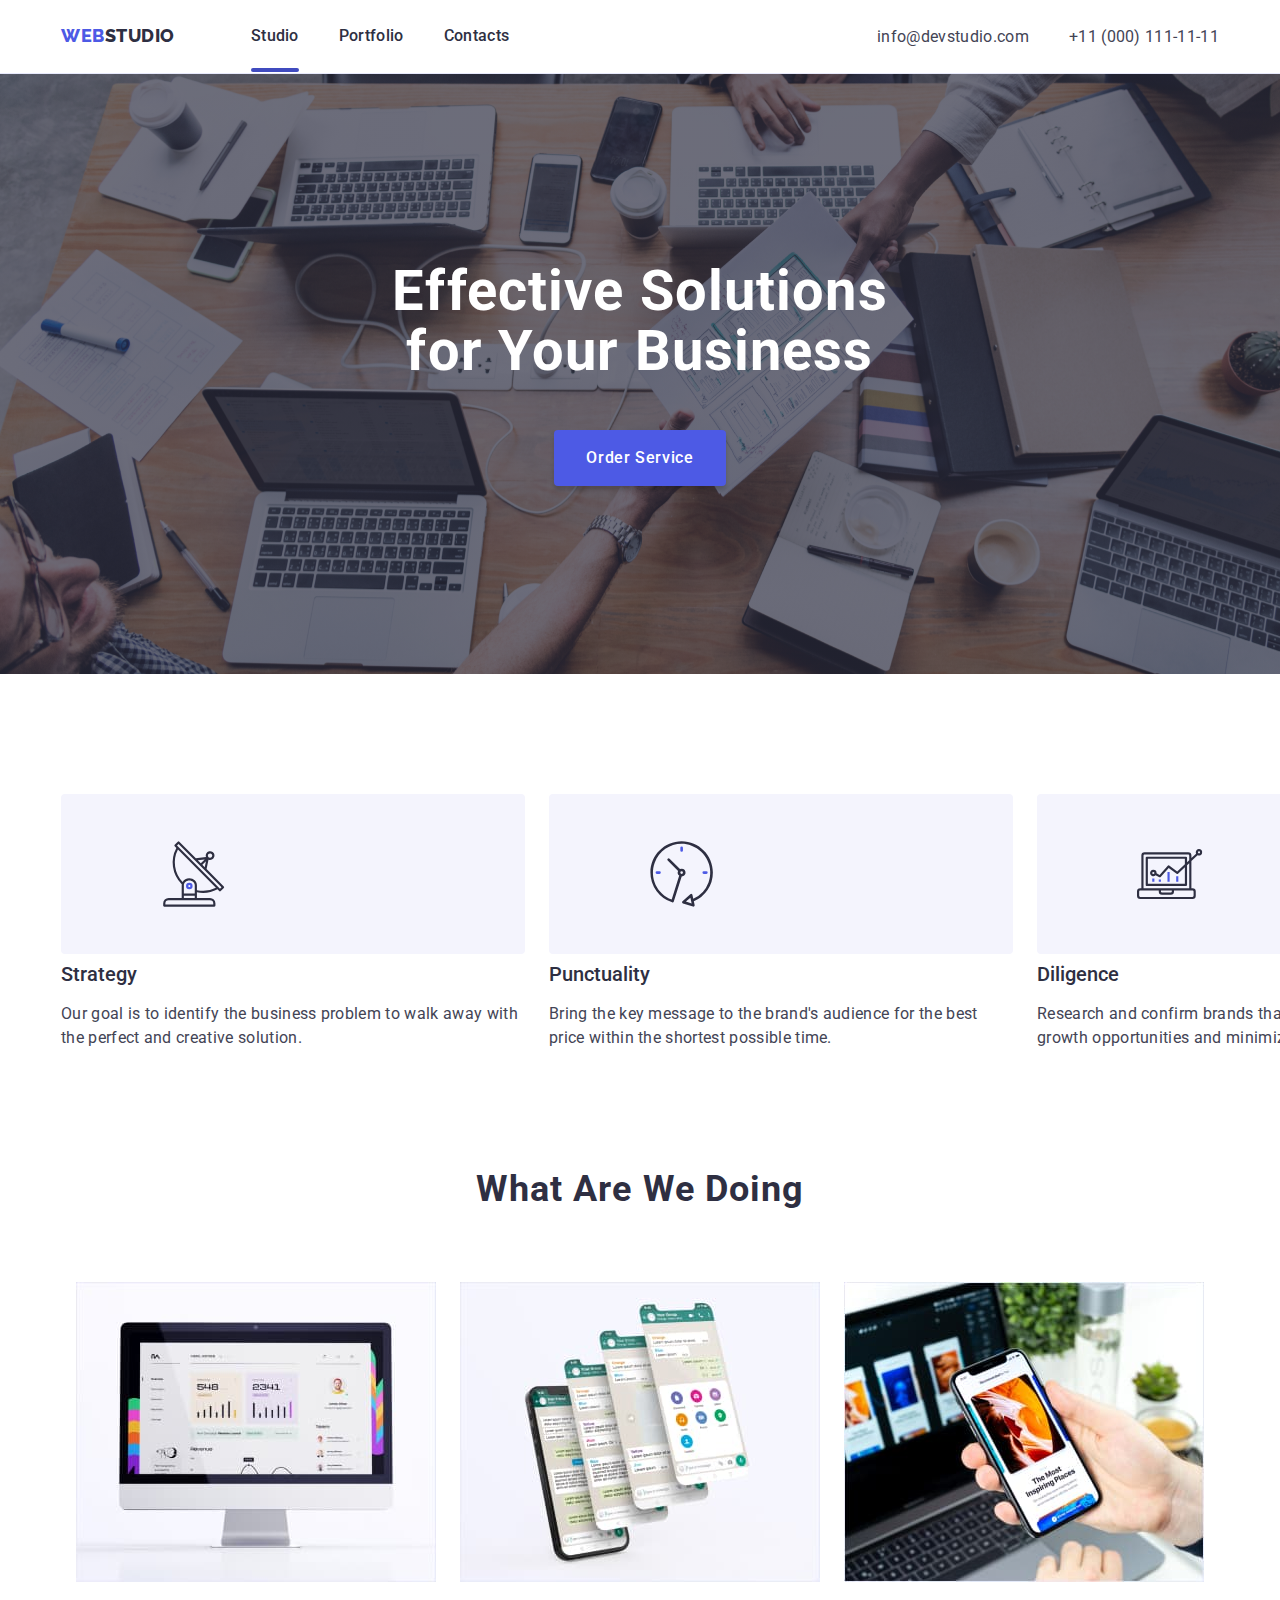
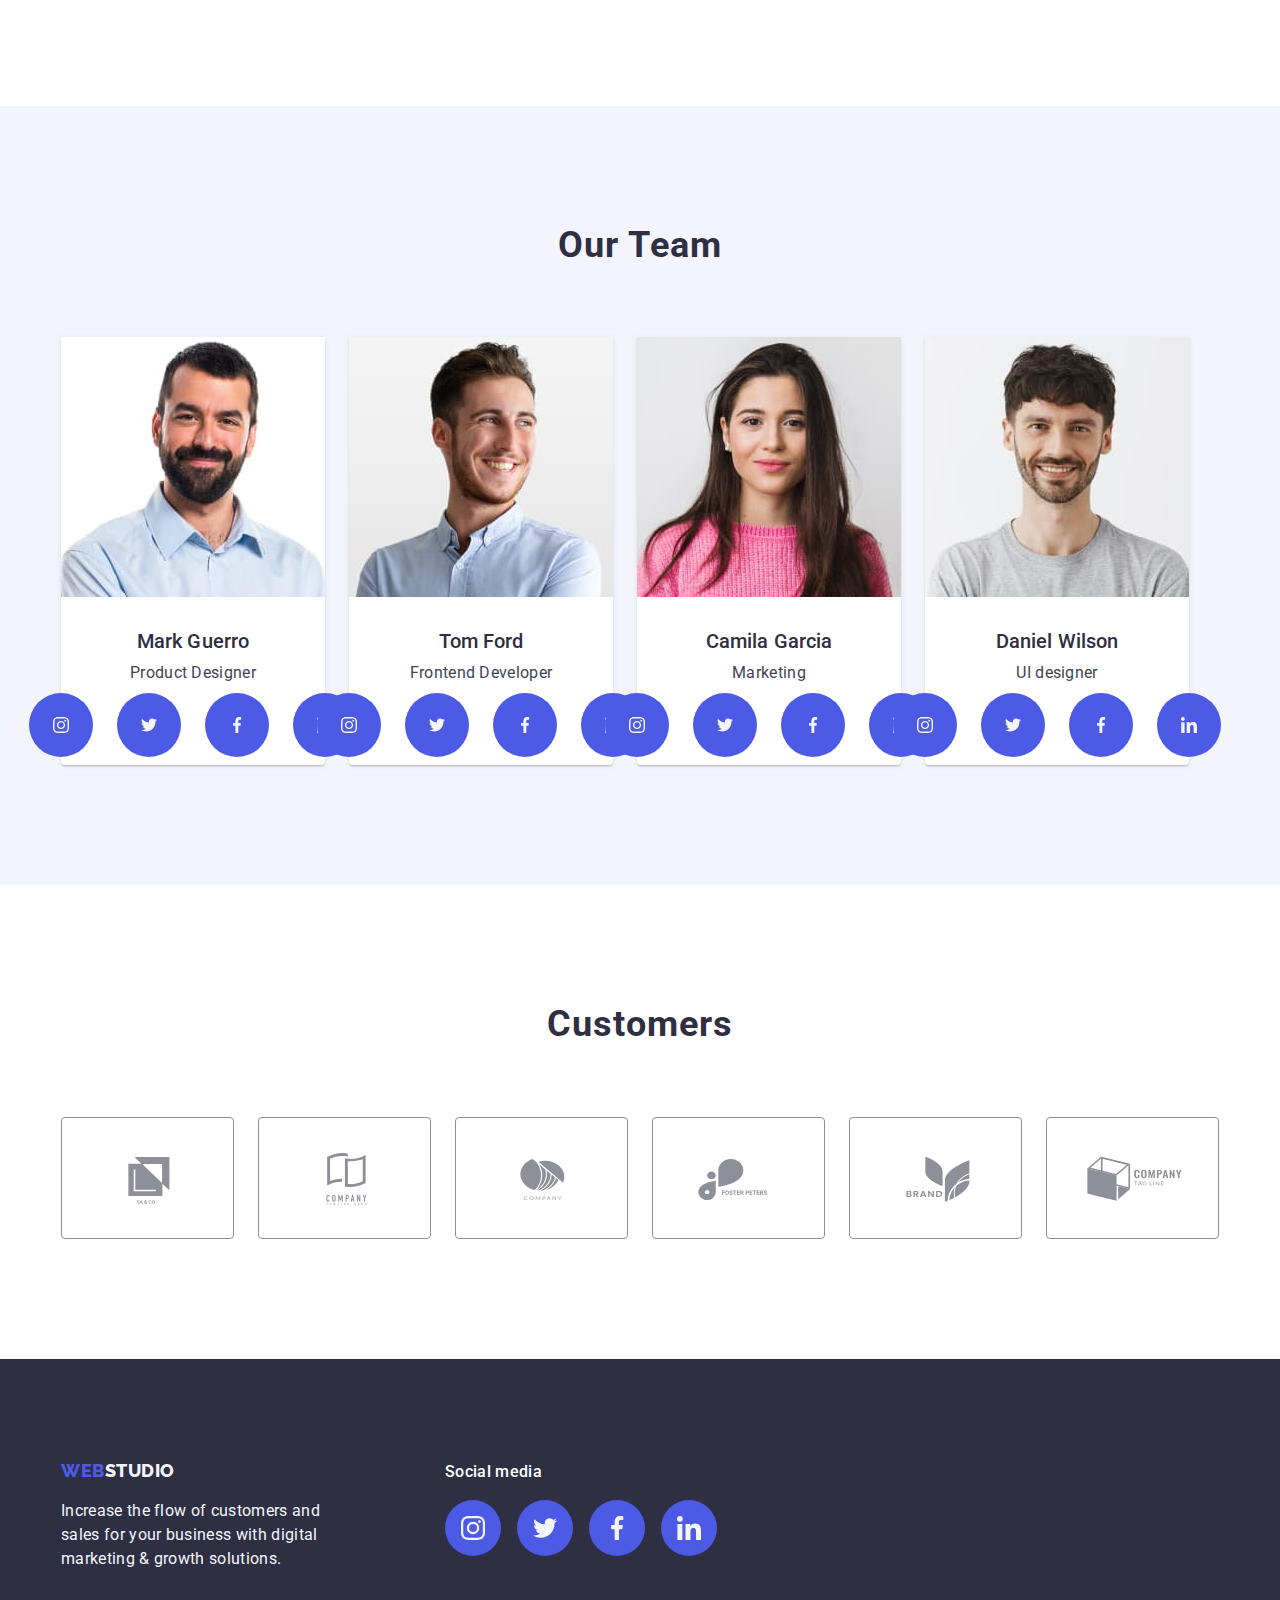
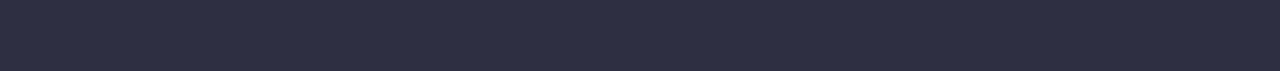
==== index.html @ bbf500c1 "HW5" ====
<!DOCTYPE html>
<html lang="en">

<head>
    <meta charset="UTF-8">
    <meta name="viewport" content="width=device-width, initial-scale=1.0">
    <title>Web Studio</title>
    
    <link rel="preconnect" href="https://fonts.googleapis.com" />
    <link rel="preconnect" href="https://fonts.gstatic.com" crossorigin />
    <link
        href="https://fonts.googleapis.com/css2?family=Raleway:wght@700&family=Roboto:wght@400;500;700;900&display=swap"
        rel="stylesheet" />
    <link rel="stylesheet" href="https://cdnjs.cloudflare.com/ajax/libs/modern-normalize/2.0.0/modern-normalize.min.css"
            integrity="sha512-4xo8blKMVCiXpTaLzQSLSw3KFOVPWhm/TRtuPVc4WG6kUgjH6J03IBuG7JZPkcWMxJ5huwaBpOpnwYElP/m6wg=="
            crossorigin="anonymous" referrerpolicy="no-referrer" />
    <link rel="stylesheet" href="CSS/styles.css" />
        </head>

<body>
    <header class="header">
        <div class="topline container">
            <nav class="menu">
                <a  class="logo_web" href="index.html"><span>Web</span><span class="logo_studio">Studio</span></a>
                <ul class="menu-nav list">
                    <li><a class="menu-nav_studio" href="index.html">Studio</a></li>
                    <li><a href="portfolio.html">Portfolio</a></li>
                    <li><a href="#">Contacts</a></li>
                </ul>
            </nav>
            <ul class="contact list">
                <li><a class="button" href="mailto:info@devstudio.com">info@devstudio.com</a></li>
                <li><a class="button call" href="tel:+11(000)1111111">+11 (000) 111-11-11</a></li>
            </ul>
        </div>
    </header>
<main>
<!--hero -->
    <section class="hero hero_section">
        <div class="container">
            <h1>Effective Solutions<br>for Your Business</h1>
            <button data-modal-open class="hero_button" type="button" data-toggle="modal" >Order Service</button>
        </div>
    </section>
<!-- SECTION 1-->
    <section class="section">
        <div class="container">
            <ul class="virtues list">
                <li class="virtues_div">
                    <svg class="virtues_icon" width="64" height="64"><use href="./images/icons.svg#icon-antenna-1" width="65.32"></use></svg>
                    <h3>Strategy</h3>
                    <p>Our goal is to identify the business problem to walk away with the perfect and creative solution.</p>
                </li>
                <li class="virtues_div">
                    <svg class="virtues_icon" width="64" height="64"><use href="./images/icons.svg#icon-clock-1" width="65.32"></use></svg>
                    <h3>Punctuality</h3>
                    <p>Bring the key message to the brand's audience for the best price within the shortest possible time.</p>
                </li>
                <li class="virtues_div">
                    <svg class="virtues_icon" width="64" height="64"><use href="./images/icons.svg#icon-diagram-1" width="65.32"></use></svg>
                    <h3>Diligence</h3>
                    <p>Research and confirm brands that present the strongest digital growth opportunities and minimize risk.</p>
                </li>
                <li class="virtues_div">
                    <svg class="virtues_icon" width="64" height="64"><use href="./images/icons.svg#icon-astronaut-1" width="65.32"></use></svg>
                    <h3>Technologies</h3>
                    <p>Design practice focused on digital experiences. We bring forth a deep passion for problem-solving.</p>
                </li>
            </ul>
        </div>
    </section>
<!-- what are we doing -->
    <section class="section reduced-margin">
        <div class="section2 container">
            <h2>What Are We Doing</h2>
            <ul class="about list">
                <li><img src="./images/what-we-do/img-1.jpg" alt="website-design" width="360" height="300"/></li>
                <li><img src="./images/what-we-do/img-2.jpg" alt="application-layers" width="360" height="300"></li>
                <li><img src="./images/what-we-do/img-3.jpg" alt="responsive-design" width="360" height="300"></li>
            </ul>
        </div>
    </section>

<!-- OUR TEAM -->
    <section class="our-team section">
        <div class="container">
            <h2>Our Team</h2>
            <ul class="our-team_figures list">
                <li>
                    <figure class="our-team_card"><img src="./images/our-team/mark-guerrero.jpg" alt="a-professional" width="264" height="260">
            
                        <figcaption class="our-team_card-content">
                            <h3>Mark Guerro</h3>
                            <p>Product Designer</p>
                            <ul class="our-team_social list">
                                <li><div  tabindex="0" class="icon_div"><svg class="icon_self"><use href="./images/icons.svg#icon-instagram-2" width="16"></use></svg></div></li>
                                <li><div  tabindex="0" class="icon_div"><svg class="icon_self"><use href="./images/icons.svg#icon-twitter-1" width="16"></use></svg></div></li>
                                <li><div  tabindex="0" class="icon_div"><svg class="icon_self"><use href="./images/icons.svg#icon-facebook-1" width="16"></use></svg></div></li>
                                <li><div  tabindex="0" class="icon_div"><svg class="icon_self"><use href="./images/icons.svg#icon-linkedin-1" width="16"></use></svg></div></li>
                            </ul>
                        </figcaption>
                    </figure>
                </li>
                <li>
                    <figure class="our-team_card">
                        <img src="./images/our-team/tom-ford.jpg" alt="smiling-teambuddy" width="264" height="260">
            
                        <figcaption class="our-team_card-content">
                            <h3>Tom Ford</h3>
                            <p>Frontend Developer</p>
                            <ul class="our-team_social list">
                                <li><div tabindex="0" class="icon_div"><svg class="icon_self"><use href="./images/icons.svg#icon-instagram-2" width="16"></use></svg></div></li>
                                <li><div tabindex="0" class="icon_div"><svg class="icon_self"><use href="./images/icons.svg#icon-twitter-1" width="16"></use></svg></div></li>
                                <li><div tabindex="0" class="icon_div"><svg class="icon_self"><use href="./images/icons.svg#icon-facebook-1" width="16"></use></svg></div></li>
                                <li><div tabindex="0" class="icon_div"><svg class="icon_self"><use href="./images/icons.svg#icon-linkedin-1" width="16"></use></svg></div></li>
                            </ul>
                        </figcaption>
                    </figure>
                </li>
                <li>
                    <figure class="our-team_card">
                        <img src="./images/our-team/camila-garcia.jpg" alt="pink-sweater-marketing-face" width="264" height="260">
            
                        <figcaption class="our-team_card-content">
                            <h3>Camila Garcia</h3>
                            <p>Marketing</p>
                            <ul class="our-team_social list">
                                <li><div  tabindex="0" class="icon_div"><svg class="icon_self"><use href="./images/icons.svg#icon-instagram-2" width="16"></use></svg></div></li>
                                <li><div  tabindex="0" class="icon_div"><svg class="icon_self"><use href="./images/icons.svg#icon-twitter-1" width="16"></use></svg></div></li>
                                <li><div  tabindex="0" class="icon_div"><svg class="icon_self"><use href="./images/icons.svg#icon-facebook-1" width="16"></use></svg></div></li>
                                <li><div  tabindex="0" class="icon_div"><svg class="icon_self"><use href="./images/icons.svg#icon-linkedin-1" width="16"></use></svg></div></li>
                            </ul>
                        </figcaption>
                    </figure>
                </li>
                <li>
                    <figure class="our-team_card">
                        <img src="./images/our-team/daniel-wilson.jpg" alt="casual-friendly-looking-guy" width="264" height="260">
            
                        <figcaption class="our-team_card-content">
                            <h3>Daniel Wilson</h3>
                            <p>UI designer</p>
                            <ul class="our-team_social list">
                                <li><div  tabindex="0" class="icon_div"><svg class="icon_self"><use href="./images/icons.svg#icon-instagram-2" width="16"></use></svg></div></li>
                                <li><div  tabindex="0" class="icon_div"><svg class="icon_self"><use href="./images/icons.svg#icon-twitter-1" width="16"></use></svg></div></li>
                                <li><div  tabindex="0" class="icon_div"><svg class="icon_self"><use href="./images/icons.svg#icon-facebook-1" width="16"></use></svg></div></li>
                                <li><div  tabindex="0" class="icon_div"><svg class="icon_self"><use href="./images/icons.svg#icon-linkedin-1" width="16"></use></svg></div></li>
                            </ul>
                        </figcaption>
                    </figure>
                </li>
            </ul>
        </div>
    </section>
    <section class="customers section">
        <div class="container">
            <h2>Customers</h2>
            <div class="customers_div" >
                
                    <div tabindex="0" class="client_div">
                        <svg class="client_icon" width="104" height="56">
                            <use href="./images/icons.svg#icon-logo1"></use>
                        </svg>
                    </div>
               
                    <div tabindex="0" class="client_div">
                        <svg class="client_icon" width="104" height="56">
                            <use href="./images/icons.svg#icon-logo2"></use>
                        </svg>
                    </div>
                
                    <div tabindex="0" class="client_div">
                        <svg class="client_icon" width="104" height="56">
                            <use href="./images/icons.svg#icon-logo3"></use>
                        </svg>
                    </div>
                
                    <div tabindex="0" class="client_div">
                        <svg class="client_icon" width="104" height="56">
                            <use href="./images/icons.svg#icon-logo4"></use>
                        </svg>
                    </div>
                
               
                    <div tabindex="0" class="client_div">
                        <svg class="client_icon" width="104" height="56">
                            <use href="./images/icons.svg#icon-logo5"></use>
                        </svg>
                    </div>
               
                    <div tabindex="0" class="client_div">
                        <svg class="client_icon" width="104" height="56">
                            <use href="./images/icons.svg#icon-logo6"></use>
                        </svg>
                    </div>
                
            </div>
        </div>
    </section>
</main>

    <footer class="footer">
        <div class="container">
            <div class="motto">
                <a class="logo_web" href="index.html"><span>Web</span><span class="logo_studio">Studio</span></a>
                <p class="footer_text">Increase the flow of customers and sales for your business with digital marketing & growth solutions.</p>
            </div>
            <div class="footer_social_div">
                <p>Social media</p>
                <ul class="footer_social list">
                    <li tabindex="0"><div class="footer_icon_div"><svg class="footer_icon_self"><use href="./images/icons.svg#icon-instagram-2" width="24"></use></svg></div></li>
                    <li tabindex="0"><div class="footer_icon_div"><svg class="footer_icon_self"><use href="./images/icons.svg#icon-twitter-1" width="24"></use></svg></div></li>
                    <li tabindex="0"> <div class="footer_icon_div"><svg class="footer_icon_self"><use href="./images/icons.svg#icon-facebook-1" width="24"></use></svg></div></li>
                    <li tabindex="0"><div class="footer_icon_div"><svg class="footer_icon_self"><use href="./images/icons.svg#icon-linkedin-1" width="24"></use></svg></div></li>
                </ul>
            </div>
        </div>
    </footer>

<!-- MODAL 
    <div data-modal class="backdrop is-hidden">
        ------------------->
<div data-modal class="backdrop is-hidden">
    <div class="modal">
        <button data-modal-close type="button" class="modal_close_button" tabindex="0">
            <svg class="close-black-18dp">
                <use href="./images/icons.svg#close-black-18dp"></use>
            </svg>
        </button>
    </div>
</div>


<script src="./js/modal.js"></script>
</body>
</html>
---- CSS/styles.css ----
:root {
  --primary-brand: #4d5ae5;
  --pressed-state: #404bbf;
  --dark: #2e2f42;
  --success: #31d0aa;
  --text: #434455;
  --subtle-text: #8e8f99;
  --accent: #e7e9fc;
  --light: #f4f4fd;
  --modal-overlay: #2e2f4266;
  --hero-background: #2e2f42b2;
  --white-background: #ffffff;
  --modal-background: #fcfcfc;
}

/* MARGIN RESEST --------------------------------------------------------- */
*,
*::before,
*::after {
  margin: 0;
  padding: 0;
}

body {
  font-family: "Roboto", sans-serif;
  color: var(--text);
}

header {
  border-bottom: var(--accent) 1px solid;
}

p {
  font-size: 16px;
  line-height: 1.5;
  letter-spacing: 0.02em;
  color: var(--text);
}

h2 {
  font-size: 36px;
  font-weight: 700;
  line-height: 1.1;
  letter-spacing: 0.03em;
  text-align: center;
  color: var(--dark);
}

h3 {
  font-size: 20px;
  font-weight: 500;
  line-height: 1.2;
  letter-spacing: 0.04px;
  color: var(--dark);
}

/* AUXILIARY CLASSES --------------------------------------------------------- */

.container {
  max-width: 1158px;
  margin: 0 auto;
  padding: 0 15px 0 15px;
}

.section {
  padding-top: 120px;
  padding-bottom: 120px;
}

.hero_section {
  padding-top: 188px;
  padding-bottom: 188px;
}

.list {
  list-style: none;
}

.button {
  display: inline-flex;
  text-decoration: none;
  cursor: pointer;
  font-family: "Roboto";
}

.button:hover,
.button:focus {
  color: var(--pressed-state);
  transition-duration: 250ms, 0s;
  transition-timing-function: cubic-bezier(0.4, 0, 0.2, 1);
}

/* MENU --------------------------------------------------------- */

.topline {
  display: flex;
  align-items: baseline;
  justify-content: space-between;
  padding: 24px 0;
  flex-wrap: nowrap;
}

/* TOPLINE --------------------------------------------------------- */

.logo_web,
.logo_studio {
  text-decoration: none;
  color: var(--primary-brand);
  font-family: "Raleway";
  text-transform: uppercase;
  font-weight: 800;
  font-size: 18px;
  line-height: 1.2;
  letter-spacing: 0.03em;
}

.logo_studio {
  color: var(--dark);
  margin-right: 76px;
}

.menu {
  display: flex;
  align-items: center;
}

.menu-nav {
  display: flex;
  gap: 40px;
  margin-right: 332px;
}

.contact {
  display: flex;
  gap: 40px;
  align-items: center;
}

/* NAVBAR --------------------------------------------------------- */

.contact a {
  font-family: inherit;
  line-height: 1.5;
  letter-spacing: 0.02em;
  color: var(--text);
}

.contact a:is(:hover, :focus) {
  color: var(--pressed-state);
  transition-duration: 250ms, 0s;
  transition-timing-function: cubic-bezier(0.4, 0, 0.2, 1);
}

.menu-nav a {
  text-decoration: none;
  cursor: pointer;
  font-family: inherit;
  font-size: 16px;
  font-style: normal;
  color: var(--dark);
  font-weight: 500;
  line-height: 1.5;
  letter-spacing: 0.02em;

  position: relative;
  display: flex;
  gap: 40px;
  align-items: center;
  justify-content: center;
}

.menu-nav a:is(:hover, :focus) {
  color: var(--pressed-state);
  transition-duration: 250ms, 0s;
  transition-timing-function: cubic-bezier(0.4, 0, 0.2, 1);
}

.menu-nav_studio::after {
  content: "";
  display: block;
  width: 100%;
  height: 4px;
  border-radius: 2px;
  top: 44px;

  position: absolute;
  background-color: var(--pressed-state);
}

.menu-nav_portfolio::after {
  content: "";
  display: block;
  width: 100%;
  height: 4px;
  border-radius: 2px;
  top: 44px;

  position: absolute;
  background-color: var(--pressed-state);
}

/* HERO --------------------------------------------------------- */

.hero {
  background-color: var(--dark);
  background-image: linear-gradient(
      rgba(46, 47, 66, 0.7),
      rgba(46, 47, 66, 0.7)
    ),
    url(../images/people-office\ 1.jpg);
  max-width: 1440px;
}

.hero .container {
  display: flex;
  flex-direction: column;
  align-items: center;
  gap: 48px;
}

.hero h1 {
  text-align: center;
  color: var(--white-background);
  font-size: 56px;
  font-style: normal;
  font-weight: 700;
  line-height: 1.07;
  letter-spacing: 1.12px;

  max-width: 496px;
}

.hero_button {
  text-decoration: none;
  cursor: pointer;
  font-family: "Roboto";
  background-color: var(--primary-brand);
  border: none;

  padding: 16px 32px;
  border-radius: 4px;
  box-shadow: 0px 4px 4px 0px rgba(0, 0, 0, 0.15);

  font-weight: 500;
  font-size: 16px;
  line-height: 1.5;
  letter-spacing: 0.04em;
  color: var(--white-background);
}

.hero_button:hover,
.hero_button:focus {
  background-color: var(--pressed-state);
  box-shadow: 0px 4px 4px 0px rgba(0, 0, 0, 0.15);
  transition-duration: 250ms, 0s;
  transition-timing-function: cubic-bezier(0.4, 0, 0.2, 1);
}

/* VIRTUES --------------------------------------------------------- */

.virtues {
  display: flex;
  gap: 24px;
  align-items: flex-start;
}

.virtues_div {
  display: flex;
  flex-direction: column;
  align-items: flex-start;
  justify-content: center;
  gap: 8px;
}

.virtues_icon {
  width: 264px;
  height: 112px;
  flex-shrink: 0;
  border-radius: 4px;
  background-color: var(--light);
  padding: 24px 100px;
}

.virtues p {
  margin-top: 8px;
  line-height: 1.5;
  letter-spacing: 0.02em;
}

/* WHAT ARE WE DOING --------------------------------------------------------- */

.reduced-margin {
  margin-top: -120px;
}

.section2 {
  display: flex;
  flex-direction: column;
  justify-content: center;
  align-items: center;
  gap: 72px;
}

.about {
  display: flex;
  gap: 24px;
}

/* OUR TEAM --------------------------------------------------------- */

.our-team {
  background-color: var(--light);
}

.our-team_figures {
  display: flex;
  gap: 24px;
  margin-top: 72px;
}

.our-team_card {
  display: flex;
  flex-direction: column;
  align-items: center;
  justify-content: space-between;
  background-color: var(--white-background);
  border-radius: 0px 0px 4px 4px;
  box-shadow: 0px 2px 1px 0px rgba(46, 47, 66, 0.08),
    0px 1px 1px 0px rgba(46, 47, 66, 0.16),
    0px 1px 6px 0px rgba(46, 47, 66, 0.08);
  width: 264px;
  height: 428px;
}

.our-team_card-content {
  display: flex;
  flex-direction: column;
  text-align: center;
  align-items: center;
  justify-content: center;
  gap: 8px;
  padding-top: 32px;
  padding-bottom: 32px;
}

.our-team_social {
  display: flex;
  justify-content: space-between;
  align-items: center;
  gap: 24px;
}

.icon_div {
  display: flex;
  justify-content: center;
  align-items: center;
  background: var(--primary-brand);
  width: 40px;
  height: 40px;
  border-radius: 50%;
  padding: 12px;
  fill: var(--light);
}

.icon_div:is(:hover, :focus) {
  background-color: var(--pressed-state);
  cursor: pointer;
  transition-duration: 250ms, 0s;
  transition-timing-function: cubic-bezier(0.4, 0, 0.2, 1);
}

.icon_self {
  width: 16px;
  height: 16px;
}

/* FOOTER --------------------------------------------------------- */

.footer {
  background-color: var(--dark);
}

.footer .container {
  display: flex;
  padding-top: 101.5px;
  padding-bottom: 100px;
  gap: 120px;
  align-items: flex-start;
}

.footer_text {
  color: var(--light);
  width: 264px;
  height: 72px;
  margin-top: 17.5px;
}

.footer .logo_studio {
  color: var(--light);
}

.footer_social_div {
  display: flex;
  flex-direction: column;
  gap: 16px;
}

.footer_social_div p {
  color: var(--white, #fff);
  font-style: normal;
  font-weight: 500;
}

.footer_social {
  display: flex;
  width: 208px;
  height: auto;
  gap: 16px;
}

.footer_icon_div {
  display: flex;
  justify-content: center;
  align-items: center;
  background: var(--primary-brand);
  width: 40px;
  height: 40px;
  border-radius: 50%;
  padding: 8px 8px 8px 8px;
  fill: var(--light);
}

.footer_icon_div:is(:hover, :focus) {
  background-color: var(--success);
  cursor: pointer;
  transition-duration: 250ms, 0s;
  transition-timing-function: cubic-bezier(0.4, 0, 0.2, 1);
}

.footer_icon_self {
  width: 24px;
  height: 24px;
}

/* CUSTOMERS --------------------------------------------------------- */

.customers_div {
  display: flex;
  justify-content: space-between;
  margin-top: 72px;
  flex-wrap: nowrap;
  gap: 24px;
}

.client_div {
  display: flex;
  justify-content: center;
  width: 168px;
  height: 88px;
  border-radius: 4px;
  border: 1px solid var(--lightslate, #8e8f99);
  padding: 16px 32px;
}

.client_icon {
  align-self: center;
  fill: var(--subtle-text);
}

.client_icon:hover,
.client_icon:focus {
  fill: var(--pressed-state);
  transition-duration: 250ms, 0s;
  transition-timing-function: cubic-bezier(0.4, 0, 0.2, 1);
}

.client_div:hover,
.client_div:focus {
  fill: var(--pressed-state);
  border-color: var(--pressed-state);
  transition-duration: 250ms, 0s;
  transition-timing-function: cubic-bezier(0.4, 0, 0.2, 1);
}

/* PORTFOLIO --------------------------------------------------------- */

.filters {
  margin-top: -24px;
  display: flex;
  justify-content: center;
  gap: 24px;
  padding-bottom: 72px;
}

.filters button {
  background-color: var(--light);
  border: 1px;
  border-color: var(--accent);
  border-radius: 4px;

  color: var(--primary-brand);
  font-size: 16px;
  font-weight: 500;
  line-height: 1.5;
  letter-spacing: 0.04em;

  display: flex;
  padding: 12px 24px;
  justify-content: center;
  align-items: center;
}

.filters button:hover,
.filters button:focus {
  background-color: var(--pressed-state);
  box-shadow: 0px 4px 4px 0px rgba(0, 0, 0, 0.15);
  color: var(--white-background);
  transition-duration: 250ms, 0s;
  transition-timing-function: cubic-bezier(0.4, 0, 0.2, 1);
}

.gallery {
  margin-top: -24px;
  margin-bottom: -24px;
}

.gallery .list {
  display: flex;
  flex-direction: row;
  flex-wrap: wrap;
  gap: 24px;
}

.gallery img {
  display: block;
}

.gallery_card {
  margin-bottom: 24px;
  margin-top: 24px;
}

.gallery_card:is(:hover, :focus) {
  box-shadow: 0px 2px 1px 0px rgba(46, 47, 66, 0.08),
    0px 1px 1px 0px rgba(46, 47, 66, 0.16),
    0px 1px 6px 0px rgba(46, 47, 66, 0.08);
  transition-duration: 250ms, 0s;
  transition-timing-function: cubic-bezier(0.4, 0, 0.2, 1);
}

.gallery_card-content {
  display: flex;
  height: 120px;
  padding: 0px 16px;
  flex-direction: column;
  justify-content: center;
  align-items: flex-start;
  gap: 8px;

  border: 1px solid;
  border-color: var(--accent);
  border-top: none;
  background-color: var(--white-background);
}

.overlay-box {
  position: relative;
  margin: 0 auto;
  overflow: hidden;
}

.overlay {
  position: absolute;
  top: 0;
  left: 0;
  width: 100%;
  height: 100%;
  background: rgba(33, 150, 243, 0.9);
  padding-top: 40px;
  padding-bottom: 164px;
  padding-left: 32px;
  padding-right: 32px;

  transform: translatey(100%);
  transition: transform 250ms ease;
}

.overlay p {
  color: var(--light);
  font-weight: 400;
  font-size: 16px;
  line-height: 1.5;
}

.overlay-box:is(:hover, :focus) .overlay {
  transform: translatex(0);
  transition-duration: 250ms;
  transition-timing-function: cubic-bezier(0.4, 0, 0.2, 1);
}

/* MODAL  CLOSE BUTTON ---------------------------------------------- */

.close-black-18dp {
  width: 8px;
  height: 8px;
}

.close-black-18dp:is(:hover, :focus) {
  width: 8px;
  height: 8px;
}

.modal_close_button {
  display: flex;
  align-items: center;
  justify-content: center;
  border-radius: 50%;
  border-width: 1px;
  border-color: rgba(0, 0, 0, 0.1);
  background-color: var(--accent);
  width: 24px;
  height: 24px;
}

.modal_close_button:is(:hover, :focus) {
  background-color: var(--pressed-state);
  fill: var(--white-background);
  cursor: pointer;
  transition-duration: 250ms, 0s;
  transition-timing-function: cubic-bezier(0.4, 0, 0.2, 1);
}

/* MODAL ---------------------------------------------------------- */

.backdrop {
  position: fixed;
  top: 0;
  left: 0;
  right: 0;
  bottom: 0;
  background-color: rgba(0, 0, 0, 0.2);
  transition: visibility 2s linear, opacity 250ms cubic-bezier(0.4, 0, 0.2, 1);
}

.modal {
  position: absolute;
  top: 50%;
  left: 50%;
  transform: translate(-50%, -50%) scale(1);
  width: 408px;
  height: 584px;
  background: var(--white-background);
  padding: 24px;
  box-shadow: 0px 1px 3px rgba(0, 0, 0, 0.12), 0px 1px 1px rgba(0, 0, 0, 0.14),
    0px 2px 1px rgba(0, 0, 0, 0.2);
  border-radius: 4px;

  display: flex;
  align-items: flex-start;
  justify-content: right;
}

.is-hidden .modal {
  transform: translate(-50%, -50%) scale(0);
}

.is-hidden {
  pointer-events: none;
  visibility: hidden;
  opacity: 0;
  transition-property: visibility, opacity;
}
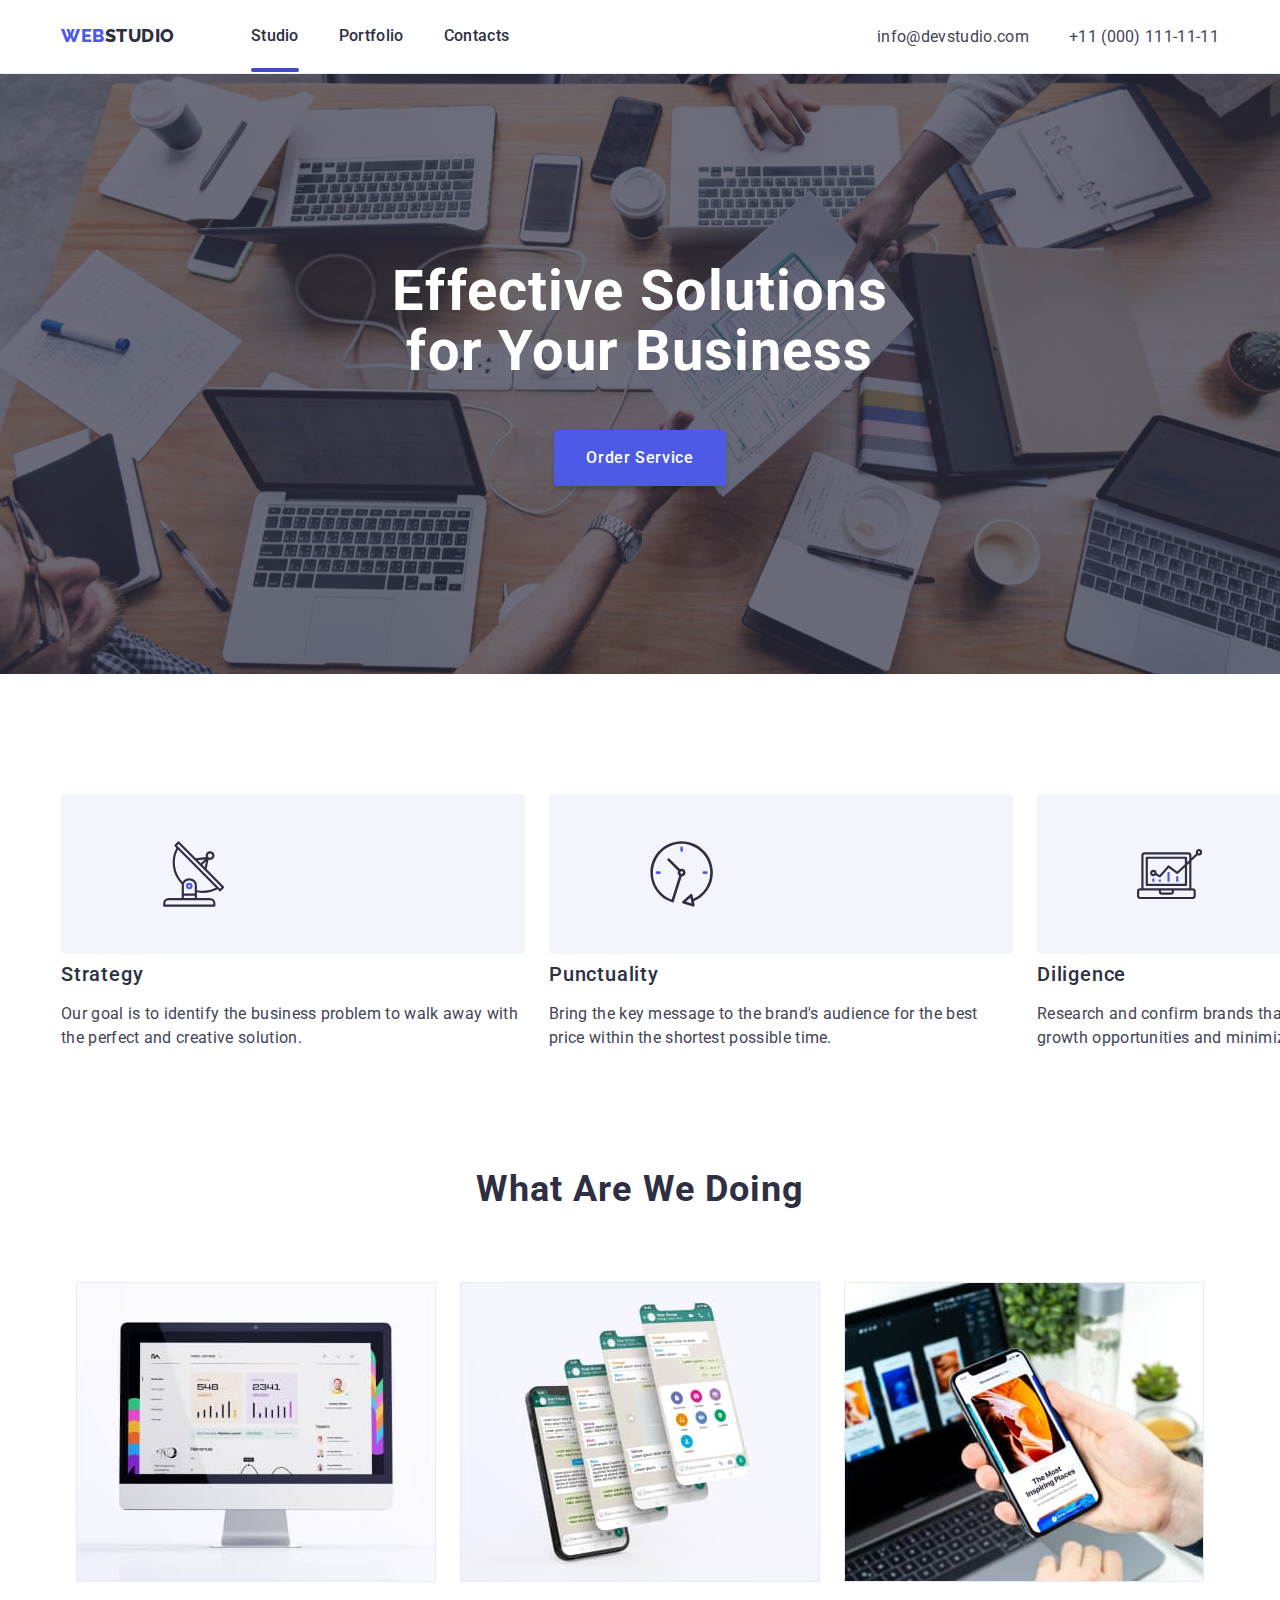
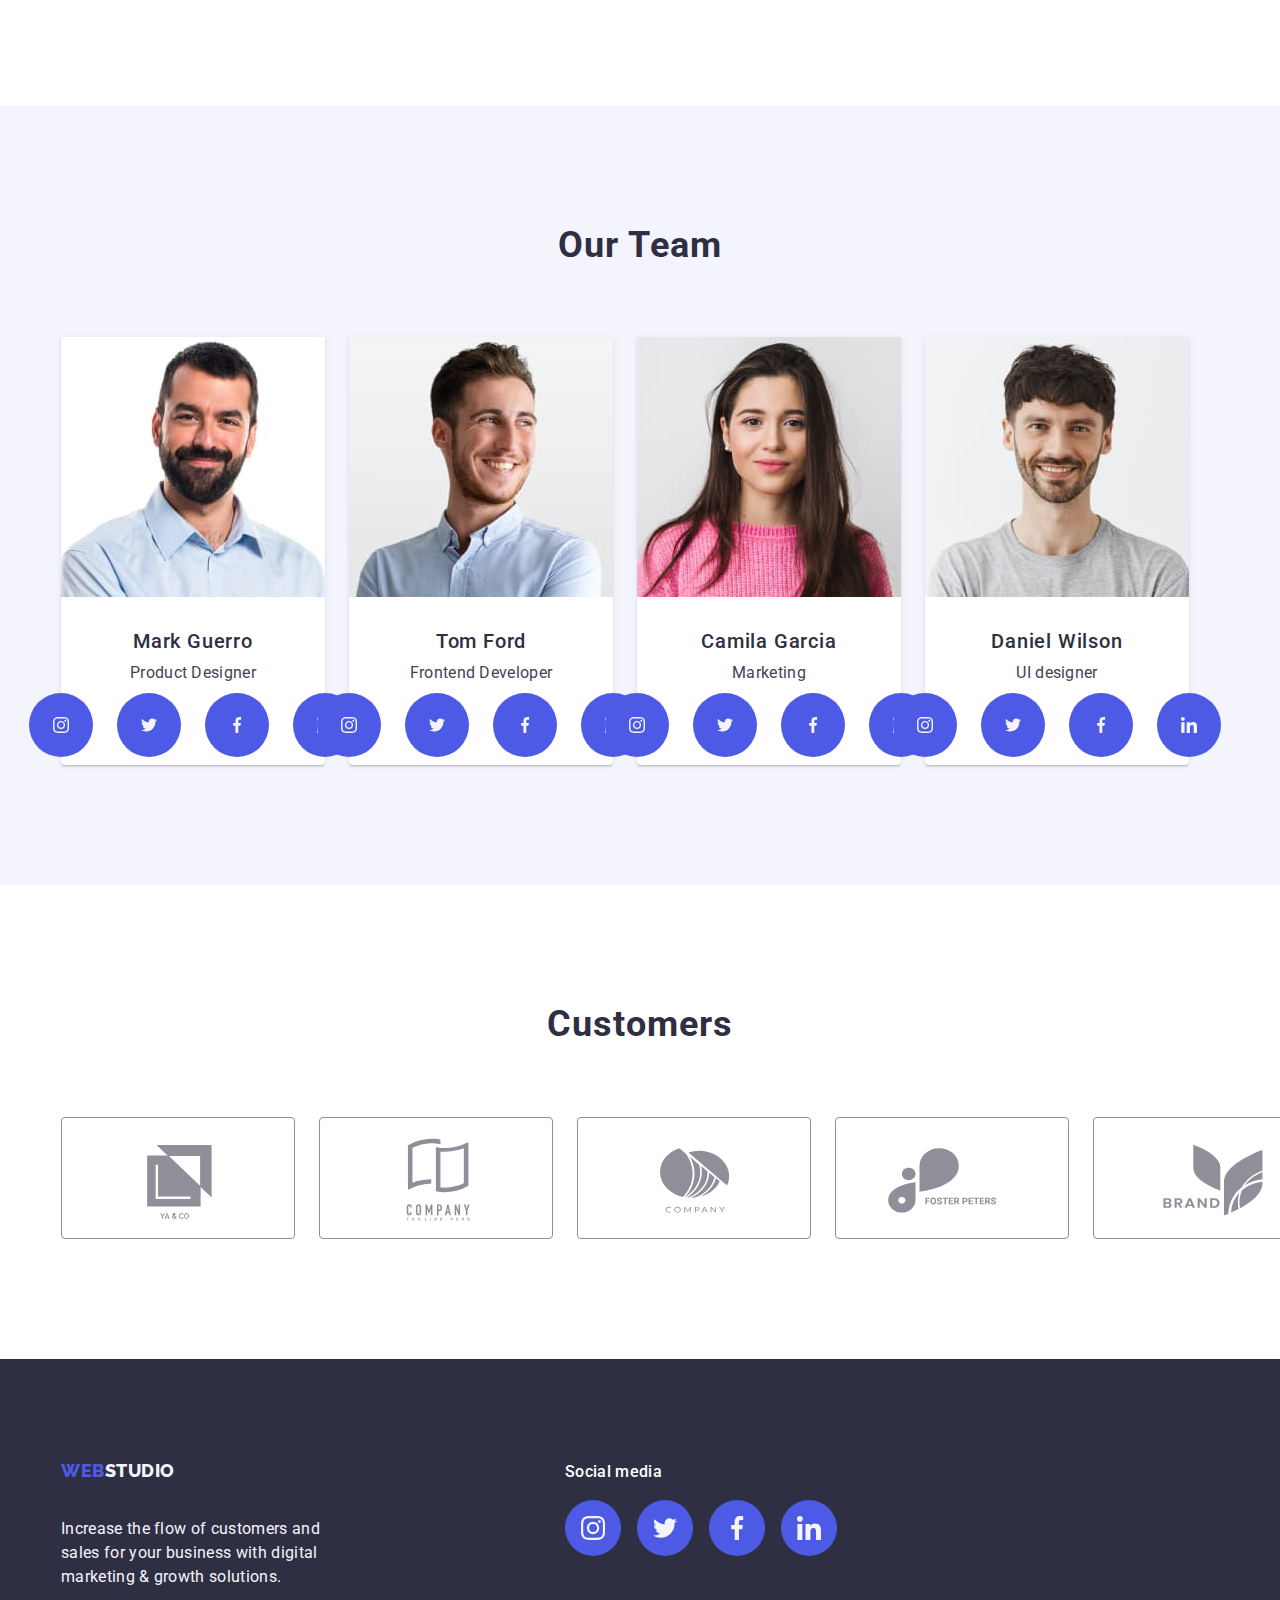
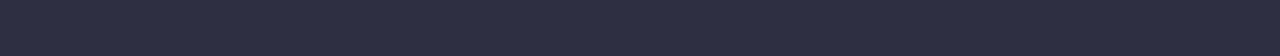
==== commit e4a40e1a: "details" ====
--- a/index.html
+++ b/index.html
@@ -36,7 +36,7 @@
     </header>
 <main>
 <!--hero -->
-    <section class="hero hero_section">
+    <section class="hero section">
         <div class="container">
             <h1>Effective Solutions<br>for Your Business</h1>
             <button data-modal-open class="hero_button" type="button" data-toggle="modal" >Order Service</button>
@@ -201,7 +201,7 @@
 
     <footer class="footer">
         <div class="container">
-            <div class="motto">
+            <div class="footer_motto_div">
                 <a class="logo_web" href="index.html"><span>Web</span><span class="logo_studio">Studio</span></a>
                 <p class="footer_text">Increase the flow of customers and sales for your business with digital marketing & growth solutions.</p>
             </div>
--- a/CSS/styles.css
+++ b/CSS/styles.css
@@ -50,7 +50,7 @@
   font-size: 20px;
   font-weight: 500;
   line-height: 1.2;
-  letter-spacing: 0.04px;
+  letter-spacing: 0.04em;
   color: var(--dark);
 }
 
@@ -67,11 +67,6 @@
   padding-bottom: 120px;
 }
 
-.hero_section {
-  padding-top: 188px;
-  padding-bottom: 188px;
-}
-
 .list {
   list-style: none;
 }
@@ -83,8 +78,7 @@
   font-family: "Roboto";
 }
 
-.button:hover,
-.button:focus {
+.button:is(:hover, :focus) {
   color: var(--pressed-state);
   transition-duration: 250ms, 0s;
   transition-timing-function: cubic-bezier(0.4, 0, 0.2, 1);
@@ -207,7 +201,7 @@
       rgba(46, 47, 66, 0.7),
       rgba(46, 47, 66, 0.7)
     ),
-    url(../images/people-office\ 1.jpg);
+    url(../images/people-office.jpg);
   max-width: 1440px;
 }
 
@@ -215,6 +209,7 @@
   display: flex;
   flex-direction: column;
   align-items: center;
+  justify-content: center;
   gap: 48px;
 }
 
@@ -225,9 +220,10 @@
   font-style: normal;
   font-weight: 700;
   line-height: 1.07;
-  letter-spacing: 1.12px;
-
+  letter-spacing: 0.02em;
   max-width: 496px;
+
+  margin-top: 68px;
 }
 
 .hero_button {
@@ -246,10 +242,11 @@
   line-height: 1.5;
   letter-spacing: 0.04em;
   color: var(--white-background);
-}
-
-.hero_button:hover,
-.hero_button:focus {
+
+  margin-bottom: 68px;
+}
+
+.hero_button:is(:hover, :focus) {
   background-color: var(--pressed-state);
   box-shadow: 0px 4px 4px 0px rgba(0, 0, 0, 0.15);
   transition-duration: 250ms, 0s;
@@ -330,6 +327,7 @@
     0px 1px 6px 0px rgba(46, 47, 66, 0.08);
   width: 264px;
   height: 428px;
+  cursor: pointer;
 }
 
 .our-team_card-content {
@@ -388,6 +386,15 @@
   align-items: flex-start;
 }
 
+.footer_motto_div {
+  display: flex;
+  flex-direction: column;
+  gap: 17.5px;
+  width: 264px;
+  height: 72px;
+  margin-right: 120px;
+}
+
 .footer_text {
   color: var(--light);
   width: 264px;
@@ -455,31 +462,22 @@
 .client_div {
   display: flex;
   justify-content: center;
-  width: 168px;
-  height: 88px;
-  border-radius: 4px;
-  border: 1px solid var(--lightslate, #8e8f99);
-  padding: 16px 32px;
 }
 
 .client_icon {
   align-self: center;
   fill: var(--subtle-text);
-}
-
-.client_icon:hover,
-.client_icon:focus {
-  fill: var(--pressed-state);
-  transition-duration: 250ms, 0s;
-  transition-timing-function: cubic-bezier(0.4, 0, 0.2, 1);
-}
-
-.client_div:hover,
-.client_div:focus {
+  width: 168px;
+  height: 88px;
+  padding: 16px 32px;
+  border-radius: 4px;
+  border: 1px solid var(--lightslate, #8e8f99);
+}
+
+.client_icon:is(:hover, :focus) {
   fill: var(--pressed-state);
   border-color: var(--pressed-state);
-  transition-duration: 250ms, 0s;
-  transition-timing-function: cubic-bezier(0.4, 0, 0.2, 1);
+  cursor: pointer;
 }
 
 /* PORTFOLIO --------------------------------------------------------- */
@@ -510,11 +508,11 @@
   align-items: center;
 }
 
-.filters button:hover,
-.filters button:focus {
+.filters button:is(:hover, :focus) {
   background-color: var(--pressed-state);
   box-shadow: 0px 4px 4px 0px rgba(0, 0, 0, 0.15);
   color: var(--white-background);
+  cursor: pointer;
   transition-duration: 250ms, 0s;
   transition-timing-function: cubic-bezier(0.4, 0, 0.2, 1);
 }
@@ -546,6 +544,7 @@
     0px 1px 6px 0px rgba(46, 47, 66, 0.08);
   transition-duration: 250ms, 0s;
   transition-timing-function: cubic-bezier(0.4, 0, 0.2, 1);
+  cursor: pointer;
 }
 
 .gallery_card-content {
